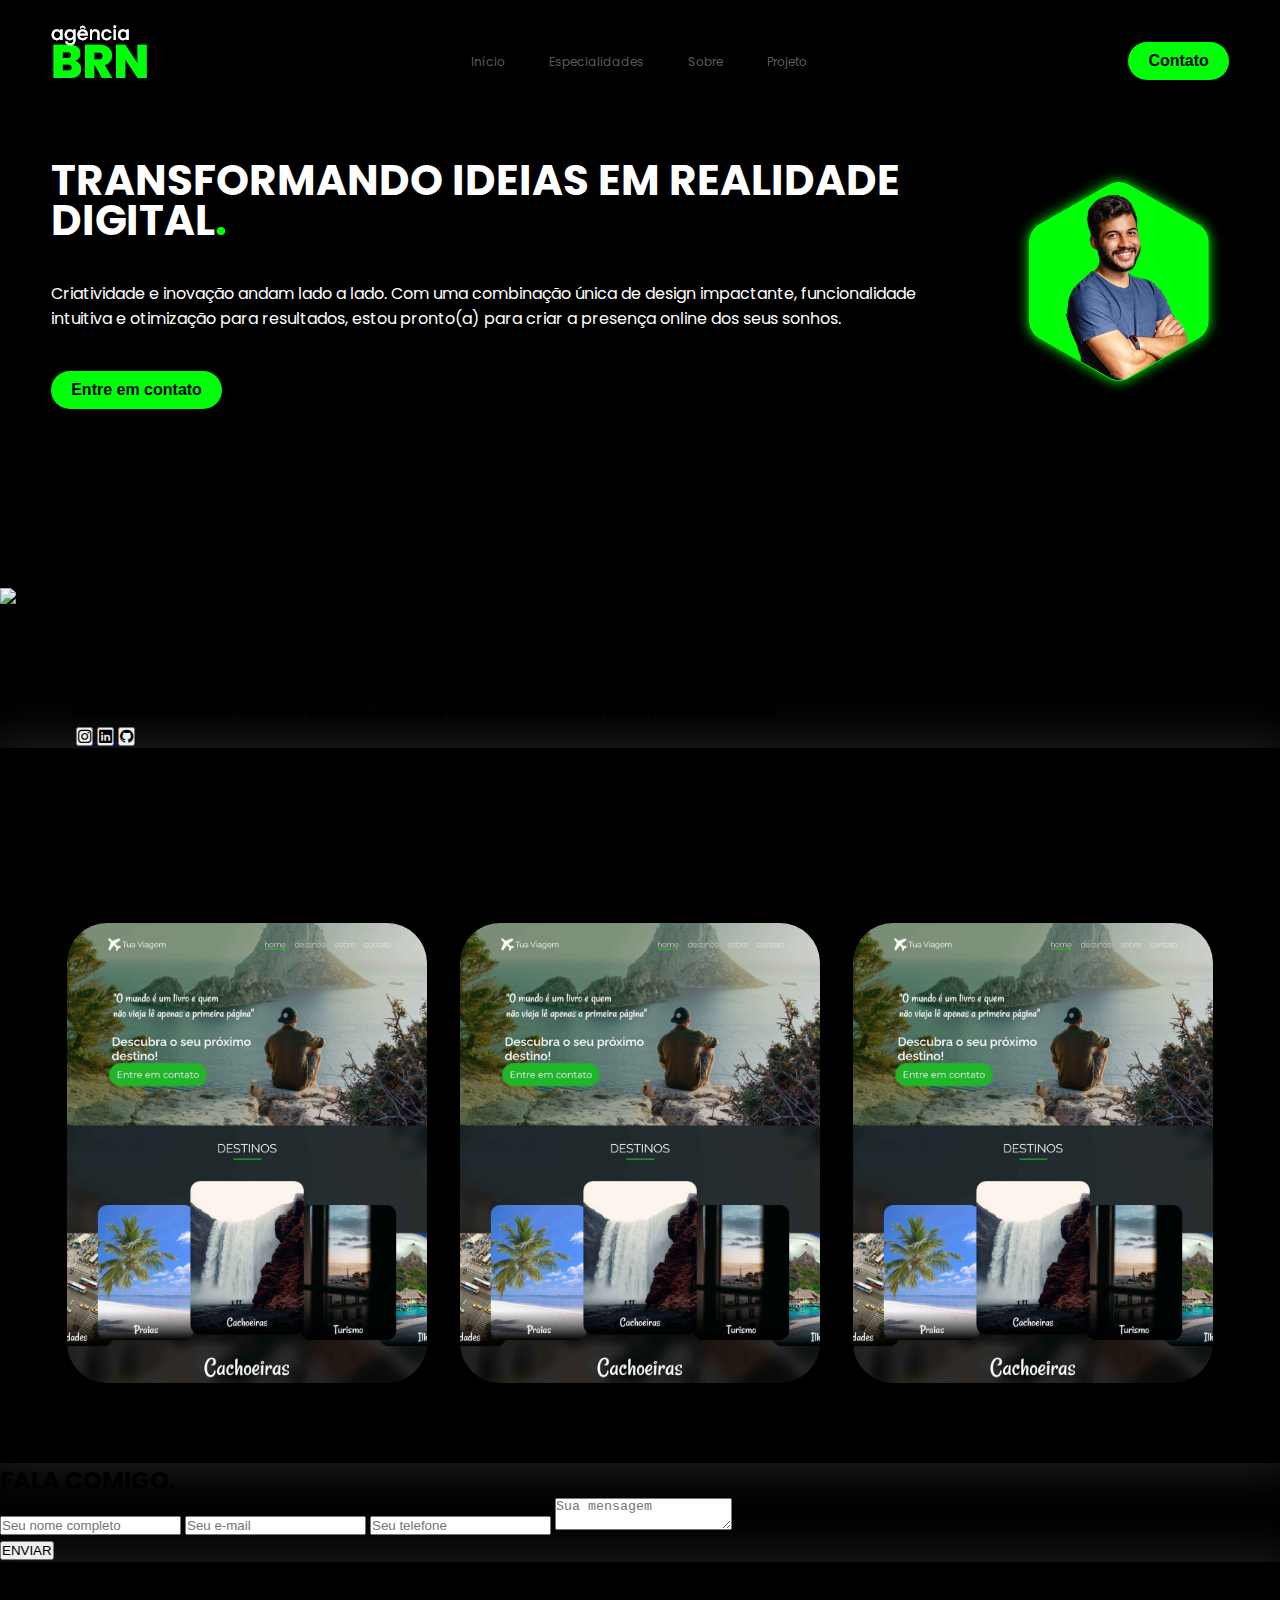
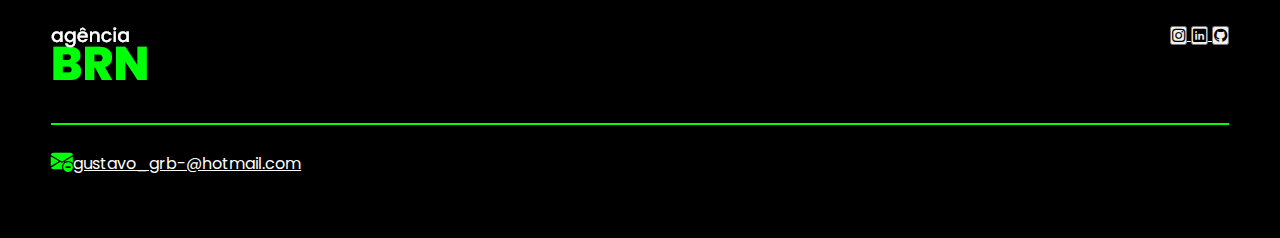
==== index.html @ 536b8225 "finalizando o footer" ====
<!DOCTYPE html>
<html lang="pt-br">
<head>
    <meta charset="UTF-8">
    <meta name="viewport" content="width=device-width, initial-scale=1.0">
    <title>Agência BRN</title>
    <!--BOOTSTRAP-->
    <link rel="stylesheet" href="https://cdn.jsdelivr.net/npm/bootstrap-icons@1.10.5/font/bootstrap-icons.css">
    <!--FIM BOOTSTRAP-->
    <link rel="stylesheet" href="estilo/style.css">
    <link rel="stylesheet" href="estilo/cabecalho.css">
    <link rel="stylesheet" href="estilo/topo_site.css">
    <link rel="stylesheet" href="estilo/especialidades.css">
    <link rel="stylesheet" href="estilo/sobre.css">
    <link rel="stylesheet" href="estilo/portfolio.css">
    <link rel="stylesheet" href="estilo/formulario.css">
    <link rel="stylesheet" href="estilo/rodape.css">
</head>
<body>
    <header>
        <div class="interface">
            <div class="interface_logo">
                <a href="#" class="interface_logo_img">
                    <img src="images/logo.png" alt="Logo da BRN">
                </a>
            </div> <!-- logo -->

            <nav class="interface_menu_desktop">
                <ul>
                    <li><a href="#">Início</a></li>
                    <li><a href="#">Especialidades</a></li>
                    <li><a href="#">Sobre</a></li>
                    <li><a href="#">Projeto</a></li>
                </ul>
            </nav>

            <div class="btn-contato">
                <a href="#">
                    <button>Contato</button>
                </a>
            </div> <!--btn-contato-->

        </div> <!-- Interface-->
    </header>

    <main>
        <section class="topo_do_site">
            <div class="interface">
                <div class="flex">
                    <div class="txt_topo_site">
                        <h1>TRANSFORMANDO IDEIAS EM REALIDADE DIGITAL<span>.</span></h1>
                        <p>Criatividade e inovação andam lado a lado. Com uma combinação única de design impactante, funcionalidade intuitiva e otimização para resultados, estou pronto(a) para criar a presença online dos seus sonhos.</p>

                        <div class="btn-contato">
                            <a href="#">
                                <button>Entre em contato</button>
                            </a>
                        </div> <!--btn-contato-->
                    </div> <!--txt_topo_site-->

                    <div class="img_topo_site">
                        <img src="images/pessoa.png" alt="">
                    </div> <!--img_topo_site-->

                </div> <!-- flex -->
            </div> <!--interface-->
        </section> <!--topo_do_site-->

        <section class="especialidades">
            <div class="interface">
                <h2 class="titulo">MINHAS <span>ESPECIALIDADES.</span></h2>
                <div class="flex">
                    <div class="especialidade_box">
                        <i class="bi bi-code-square"></i>
                        <h3 class="especialidade_box_subtitulo">Website</h3>
                        <p class="especialidade_box_txt">
                            Lorem ipsum dolor sit amet consectetur adipisicing elit. Tempore, nulla rem dolore inventore delectus at.
                        </p>
                    </div> <!--especialidade_box-->

                    <div class="especialidade_box">
                        <i class="bi bi-cart"></i>
                        <h3 class="especialidade_box_subtitulo">Loja online</h3>
                        <p class="especialidade_box_txt">
                            Lorem ipsum dolor sit amet consectetur adipisicing elit. Tempore, nulla rem dolore inventore delectus at.
                        </p>
                    </div> <!--especialidade_box-->

                    <div class="especialidade_box">
                        <i class="bi bi-wordpress"></i>
                        <h3 class="especialidade_box_subtitulo">Blog</h3>
                        <p class="especialidade_box_txt">
                            Lorem ipsum dolor sit amet consectetur adipisicing elit. Tempore, nulla rem dolore inventore delectus at.
                        </p>
                    </div> <!--especialidade_box-->

                </div> <!--flex-->
            </div> <!--interface-->
        </section> <!--especialidades-->

        <section class="sobre">
            <div class="interface">
                <div class="flex">
                    <div class="img_sobre">
                        <img src="images/minha-foto.png" alt="foto sorrindo">
                    </div> <!-- img_sobre -->
                    <div class="txt_sobre">
                        <h2 class="txt_sobre_subtitulo">MUITO PRAZER, <span>SOU GUSTAVO BENTO.</span></h2>
                        <p>Lorem, ipsum dolor sit amet consectetur adipisicing elit. Veritatis dolorum quaerat non officiis modi, voluptas aliquid repudiandae cumque maxime quisquam provident temporibus fuga quasi.</p>
                        <p>Lorem ipsum dolor, sit amet consectetur adipisicing elit. Assumenda voluptatem cum soluta sequi, quis doloremque ducimus mollitia perspiciatis est labore, consectetur vero temporibus, debitis quasi accusantium rem voluptate aut animi.</p>
                        <div class="btn_social">
                            <a href="https://www.instagram.com/gustavobentto_/" target="_blank">
                                <button><i class="bi bi-instagram"></i></button>
                            </a>
                            <a href="https://www.linkedin.com/in/gustavo-bento/" target="_blank">
                                <button><i class="bi bi-linkedin"></i></button>
                            </a>
                            <a href="https://github.com/gustavobento" target="_blank">
                                <button><i class="bi bi-github"></i></button>
                            </a>
                        </div> <!--btn_social-->
                    </div> <!--txt_sobre-->
                </div> <!--flex-->
            </div> <!--interface-->
        </section> <!--sobre-->

        <section class="portfolio">
            <div class="interface">
                <h2 class="titulo">MEU <span>PORTFÓLIO</span></h2>
                <div class="flex">
                    <div class="img_port" style="background-image: url(images/imagem.jpg);">
                        <div class="overlay">projeto 1</div> <!--overlay-->
                    </div> <!--img_port-->
                    <div class="img_port" style="background-image: url(images/imagem.jpg);">
                        <div class="overlay">projeto 2</div> <!--overlay-->
                    </div> <!--img_port-->
                    <div class="img_port" style="background-image: url(images/imagem.jpg);">
                        <div class="overlay">projeto 3</div> <!--overlay-->
                    </div> <!--img_port-->
                </div> <!--flex-->
            </div> <!--interface-->
        </section> <!--portfolio--> 

        <section class="formulario">
            <div class="interface">
                <h2 class="titulo">FALA <span>COMIGO.</span></h2>
                <form action="">
                    <input type="text" name="" id="" placeholder="Seu nome completo" required>
                    <input type="text" name="" id="" placeholder="Seu e-mail" required>
                    <input type="text" name="" id="" placeholder="Seu telefone">
                    <textarea name="" id="" placeholder="Sua mensagem" required></textarea>
                    <div class="btn_enviar">
                        <input type="submit" value="ENVIAR">
                    </div>
                </form>
            </div> <!--interface-->
        </section> <!--formulário-->

    </main>

    <footer class="rodape">
        <div class="interface">
            <div class="line_footer">
                <div class="flex">
                    <div class="line_footer_logo">
                        <img src="images/logo.png" alt="logotipo da BRN">
                    </div> <!--line_footer_logo-->
                    <div class="btn_social">
                        <a href="https://www.instagram.com/gustavobentto_/" target="_blank">
                            <button><i class="bi bi-instagram"></i></button>
                        </a>
                        <a href="https://www.linkedin.com/in/gustavo-bento/" target="_blank">
                            <button><i class="bi bi-linkedin"></i></button>
                        </a>
                        <a href="https://github.com/gustavobento" target="_blank">
                            <button><i class="bi bi-github"></i></button>
                        </a>
                    </div> <!--btn_social-->
                </div> <!--flex-->

            </div> <!--line_footer-->

            <div class="line_footer borda">
                <p class="line_footer_txt">
                    <i class="bi bi-envelope-dash-fill"></i><a href="mailto:gustavo_grb-@hotmail.com">gustavo_grb-@hotmail.com</a>
                </p>
            </div> <!--line_footer-->

        </div> <!--interface-->
    </footer>
    
</body>
</html>
---- estilo/style.css ----
/* ESTILO GERAL */

@import url('https://fonts.googleapis.com/css2?family=Poppins:ital,wght@0,100;0,200;0,300;0,400;0,500;0,600;0,700;0,800;0,900;1,100;1,200;1,300;1,400;1,500;1,600;1,700;1,800;1,900&display=swap');

* {
    padding: 0;
    margin: 0;
    box-sizing: border-box;
}

body {
    background-color: black;
    height: 100vh;
    font-family: 'Poppins', sans-serif;
}

.interface {
    max-width: 1280px;
    margin: 0 auto;
}

.btn-contato button {
    padding: 10px 20px;
    font-size: 16px;
    font-weight: 600;
    background-color: #00FF08;
    border: 0;
    border-radius: 30px;
    cursor: pointer;
    transition: .2s;
}

.btn-contato button:hover {
    box-shadow: 0px 0px 8px #00ff08;
    transform: scale(1.05);
}

.flex {
    display: flex;
}

/* ESTILO DO CABEÇALHO */

header {
    padding: 20px 4%;
}

header > .interface {
    display: flex;
    align-items: center;
    justify-content: space-between;
}

header a {
    display: inline-block;
    color: #5c5c5c;
    text-decoration: none;
    transition: .2s;
}

header a:hover {
    color: #FFF;
    transform: scale(1.05);
}

header nav ul li {
    display: inline-block;
    padding: 0 20px;
    font-size: 12px;
}
---- estilo/topo_site.css ----
/* TOPO DO SITE */

.topo_do_site {
    padding: 40px 4%;
}

.topo_do_site .flex {
    color: white;
    justify-content: center;
    align-items: center;
    gap: 90px;
}

.txt_topo_site h1 {
    font-size: 42px;
    line-height: 40px;
}

.txt_topo_site span {
    color: #00FF08;
}

.txt_topo_site p {
    margin: 40px 0;
}

.img_topo_site img {
    width: 220px;
}

.img_topo_site img {
    position: relative;
    animation: flutuar 2s ease-in-out infinite alternate;
}

@keyframes flutuar {
    0% {
        top: 0;
    }
    100% {
        top: 30px;
    }
}
---- estilo/portfolio.css ----
.portfolio {
    padding: 80px 4%;
    box-shadow: 0 0 40px 10px #ffffff1d;
}

.portfolio .flex {
    justify-content: space-around;
    margin-top: 60px;
}

.img_port {
    position: relative;
    width: 360px;
    height: 460px;
    background-size: cover;
    background-position: 100% 0%;
    border-radius: 40px;
    cursor: pointer;
    transition: 8s;
}

.img_port:hover {
    background-position: 100% 100%;
}

.overlay {
    position: absolute;
    top: 0;
    left: 0;
    width: 100%;
    height: 100%;
    background-color: #000000b8;
    border-radius: 40px;
    display: flex;
    align-items: center;
    justify-content: center;
    font-size: 24px;
    font-weight: 600;
    color: #fff;
    opacity: 0;
    transition: .5s;
}

.overlay:hover {
    opacity: 1;
}
---- estilo/rodape.css ----
/* ESTILO RODAPÉ */

.rodape {
    padding: 40px 4%;
    box-shadow: 0 0 40px 10px #ffffff1d;
}

.rodape .flex {
    justify-content: space-between;
}

.line_footer {
    padding: 20px 0;
    
}

.borda {
    border-top: 2px solid #00FF08;
}

.line_footer p i{
    color: #00FF08;
    font-size: 22px;
}

.line_footer a {
    color: #fff;
}
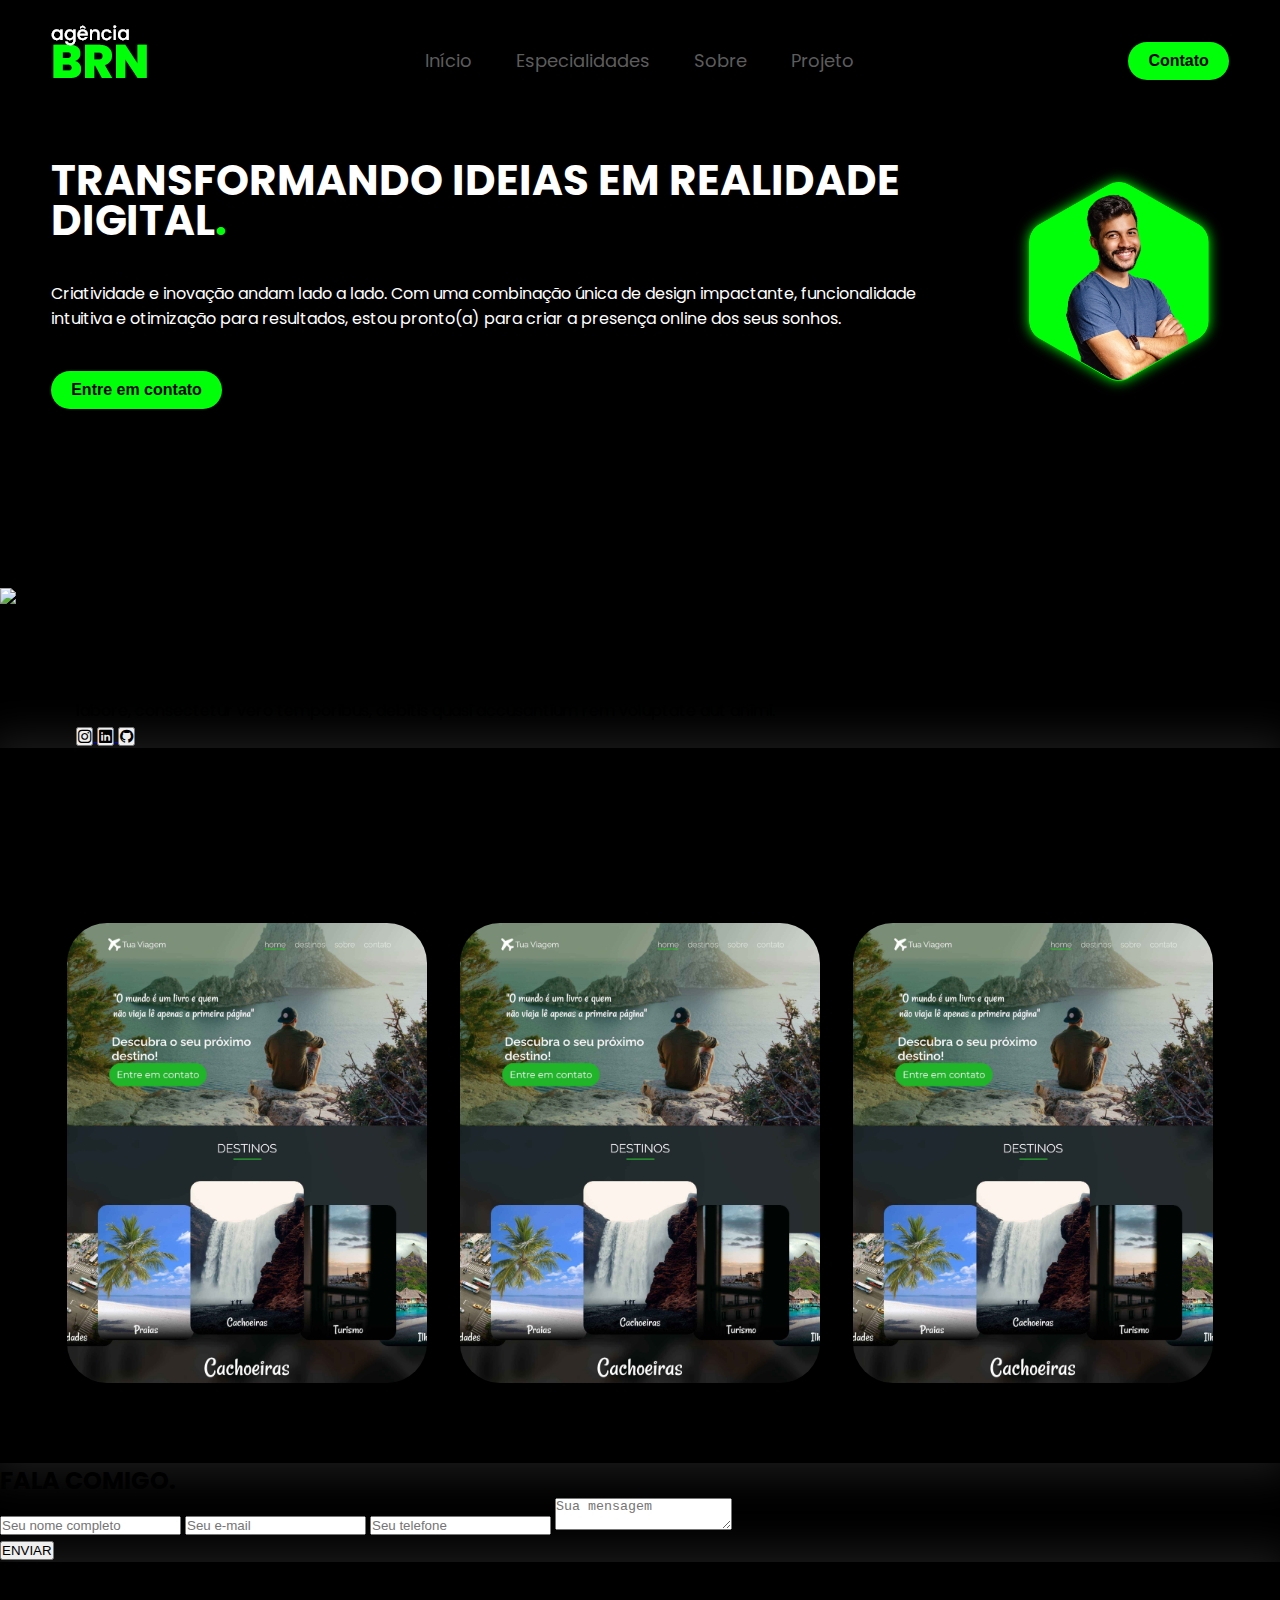
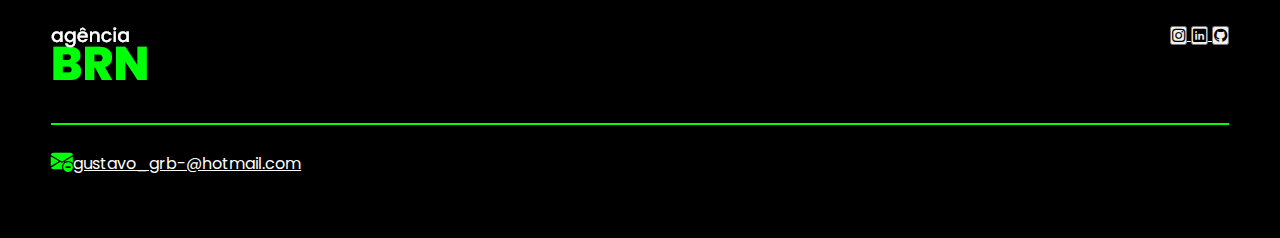
==== commit 69659f73: "menu mobile" ====
--- a/index.html
+++ b/index.html
@@ -15,6 +15,9 @@
     <link rel="stylesheet" href="estilo/portfolio.css">
     <link rel="stylesheet" href="estilo/formulario.css">
     <link rel="stylesheet" href="estilo/rodape.css">
+    <link rel="stylesheet" href="estilo/menu_mobile.css">
+    <link rel="stylesheet" href="estilo/responsivo.css">
+    <script src="menu.js" defer></script>
 </head>
 <body>
     <header>
@@ -39,6 +42,28 @@
                     <button>Contato</button>
                 </a>
             </div> <!--btn-contato-->
+
+            <div class="btn_abrir_menu" id="btn_menu">
+                <i class="bi bi-list"></i>
+            </div> <!--btn_abrir_menu-->
+
+            <div class="menu_mobile" id="menu_mobile">
+                <div class="btn_fechar">
+                    <i class="bi bi-x-lg"></i>
+                </div> <!--btn_fechar-->
+                <nav>
+                    <ul>
+                        <li><a href="#">Início</a></li>
+                        <li><a href="#">Especialidades</a></li>
+                        <li><a href="#">Sobre</a></li>
+                        <li><a href="#">Projeto</a></li>
+                        <li><a href="#">Contato</a></li>
+                    </ul>
+                </nav>
+            </div> <!--menu_mobile-->
+            <div class="overlay_menu">
+
+            </div> <!--overlay_menu-->
 
         </div> <!-- Interface-->
     </header>
--- a/estilo/cabecalho.css
+++ b/estilo/cabecalho.css
@@ -0,0 +1,33 @@
+/* ESTILO DO CABEÇALHO */
+
+header {
+    padding: 20px 4%;
+}
+
+header > .interface {
+    display: flex;
+    align-items: center;
+    justify-content: space-between;
+}
+
+header a {
+    display: inline-block;
+    color: #5c5c5c;
+    text-decoration: none;
+    transition: .2s;
+}
+
+header nav ul {
+    list-style-type: none;
+}
+
+header nav.interface_menu_desktop a:hover {
+    color: #FFF;
+    transform: scale(1.05);
+}
+
+header nav.interface_menu_desktop ul li {
+    display: inline-block;
+    padding: 0 20px;
+    font-size: 18px;
+}--- a/estilo/menu_mobile.css
+++ b/estilo/menu_mobile.css
@@ -0,0 +1,65 @@
+.menu_mobile {
+    position: fixed;
+    background-color: #000;
+    height: 100vh;
+    width: 0%;
+    top: 0;
+    right: 0;
+    z-index: 99999;
+    overflow: hidden;
+}
+
+.menu_mobile nav ul {
+    text-align: right;
+}
+
+.menu_mobile nav ul li a {
+    display: block;
+    color: #fff;
+    font-size: 20px;
+    font-weight: 300;
+    padding: 20px 8%;
+    transition: .2s;
+}
+
+.btn_abrir_menu{
+    display: none;
+}
+
+.menu_mobile.abrir_menu {
+    width: 70%;
+}
+
+.menu_mobile.abrir_menu ~ .overlay_menu {
+    display: block;
+}
+
+.menu_mobile nav ul li a:hover {
+    background-color: #00FF08;
+    color: #000;
+}
+
+.btn_fechar {
+    padding: 20px 4%;
+}
+
+.btn_fechar i {
+    color: #00FF08;
+    font-size: 30px;
+}
+
+.btn_abrir_menu {
+    color: #00FF08;
+    font-size: 40px;
+}
+
+.overlay_menu {
+    display: none;
+    position: fixed;
+    background-color: #000000a9;
+    width: 100%;
+    height: 100%;
+    top: 0;
+    left: 0;
+    z-index: 88888;
+}--- a/estilo/responsivo.css
+++ b/estilo/responsivo.css
@@ -0,0 +1,91 @@
+@media screen and (max-width: 1020px) {
+    /* CLASSES GLOBAIS */
+    .flex {
+        flex-direction: column;
+    }
+
+    .titulo {
+        font-size: 34px;
+        line-height: 30px;
+    }
+
+    /* CABEÇALHO */
+    .interface_menu_desktop, .btn-contato {
+        display: none;
+    }
+
+    .btn_abrir_menu {
+        display: block;
+    }
+
+    /* TOPO DO SITE  */
+    .topo_do_site .flex {
+        flex-direction: column-reverse;
+        gap: 40px;
+    }
+
+    .txt_topo_site {
+        padding: 20px 8%;
+    }
+
+    .txt_topo_site h1 {
+        font-size: 30px;
+    }
+
+    .img_topo_site img {
+        width: 100%;
+    }
+
+    /* ESPECIALIDADES  */
+    .especialidades {
+        padding: 40px 8%;
+    }
+
+    /* SOBRE  */
+    .sobre {
+        padding: 80px 8%;
+    }
+
+    .sobre h2 {
+        font-size: 34px;
+        line-height: 35px;
+        text-align: center;
+    }
+
+    .btn_social {
+        text-align: center;
+    }
+
+    .img_sobre img {
+        width: 100%;
+    }
+
+    /* PORTFOLIO  */
+    .portfolio {
+        padding: 80px 8%;
+    }
+
+    .portfolio .flex {
+        gap: 60px;
+    }
+
+    .img_port {
+        width: 100%;
+        max-width: 360px;
+        margin: 0 auto;
+    }
+
+    /* RODAPE  */
+    .rodape .flex {
+        flex-direction: column;
+        gap: 30px;
+    }
+
+    .line_footer {
+        text-align: center;
+    }
+    
+    
+    
+
+}
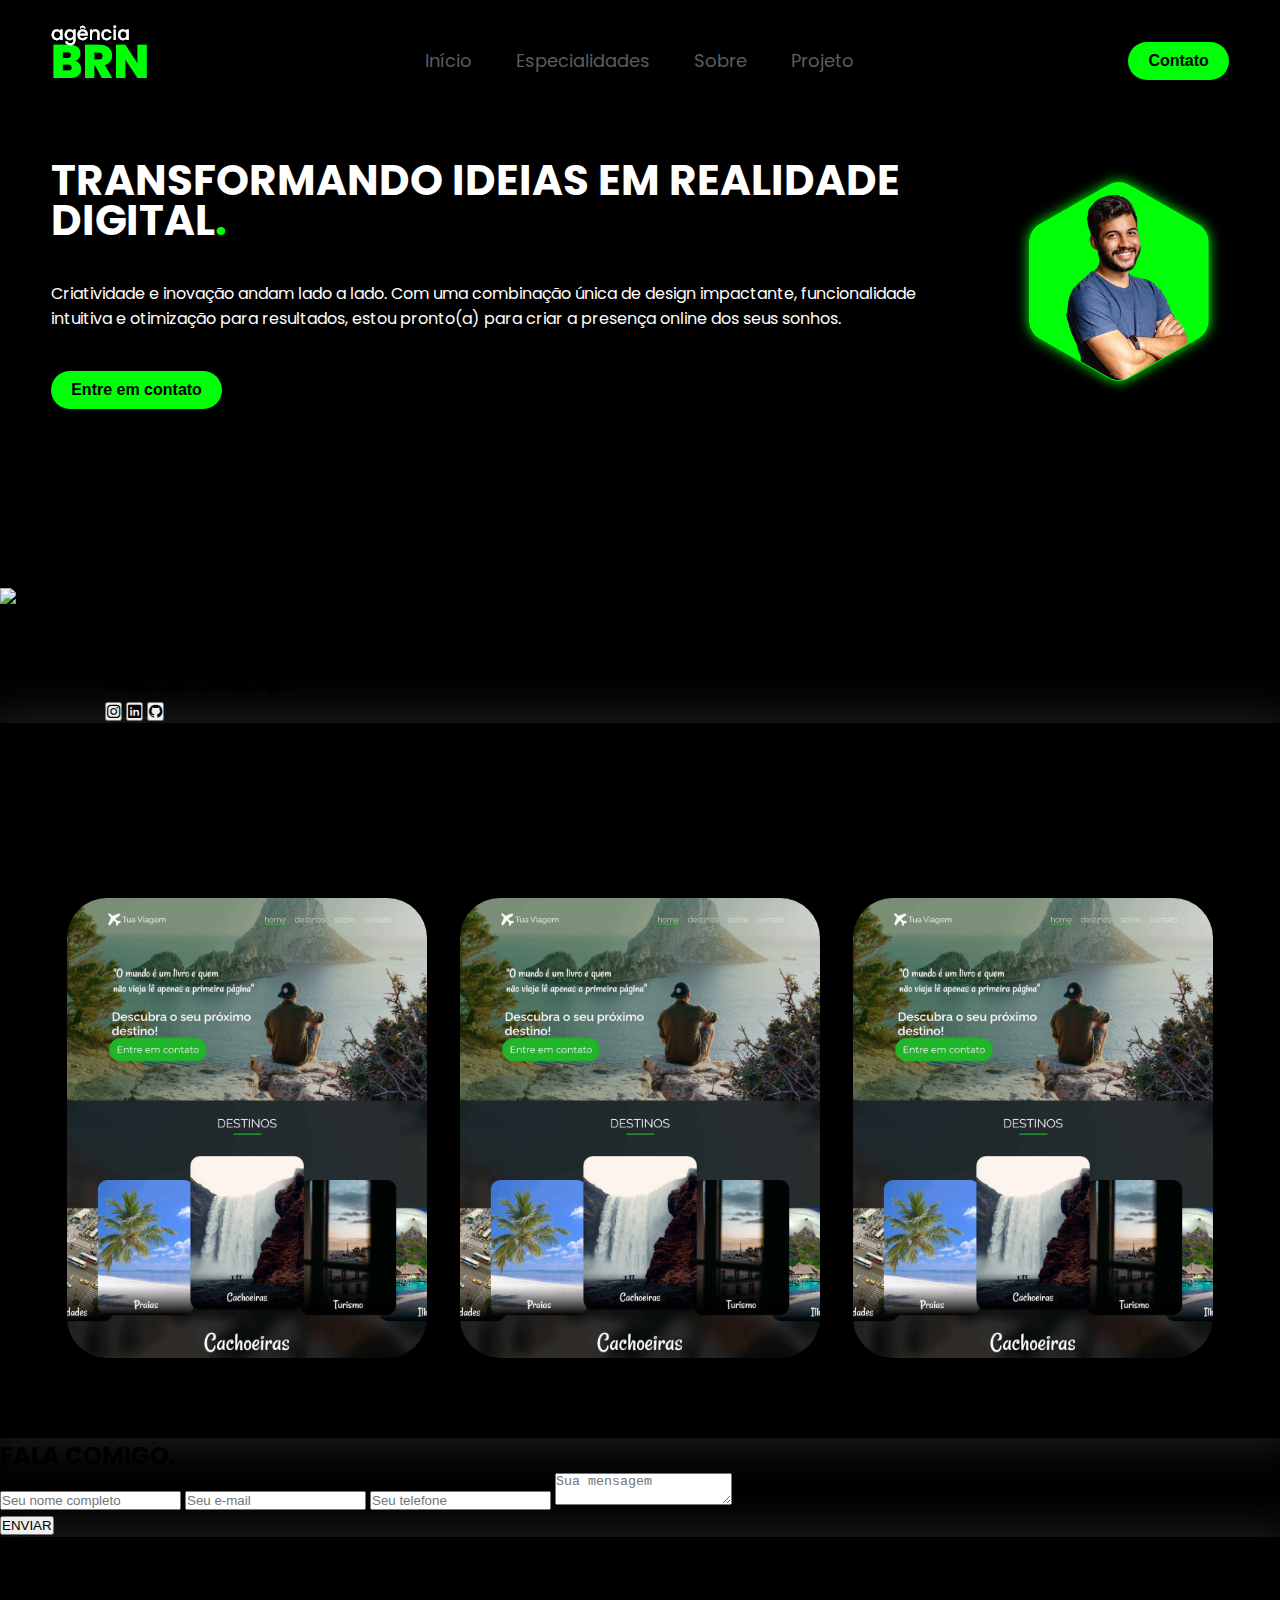
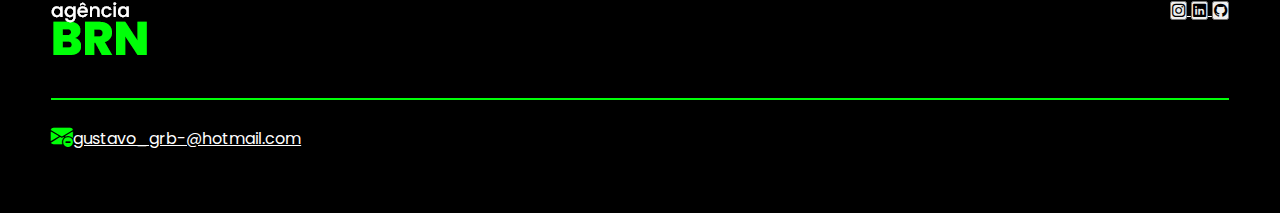
==== commit d443f5a1: "alteração no form" ====
--- a/index.html
+++ b/index.html
@@ -30,15 +30,15 @@
 
             <nav class="interface_menu_desktop">
                 <ul>
-                    <li><a href="#">Início</a></li>
-                    <li><a href="#">Especialidades</a></li>
-                    <li><a href="#">Sobre</a></li>
-                    <li><a href="#">Projeto</a></li>
+                    <li><a href="#topo_do_site">Início</a></li>
+                    <li><a href="#especialidades">Especialidades</a></li>
+                    <li><a href="#sobre">Sobre</a></li>
+                    <li><a href="#projeto">Projeto</a></li>
                 </ul>
             </nav>
 
             <div class="btn-contato">
-                <a href="#">
+                <a href="https://api.whatsapp.com/send?phone=5548991849624" target="_blank">
                     <button>Contato</button>
                 </a>
             </div> <!--btn-contato-->
@@ -53,11 +53,11 @@
                 </div> <!--btn_fechar-->
                 <nav>
                     <ul>
-                        <li><a href="#">Início</a></li>
-                        <li><a href="#">Especialidades</a></li>
-                        <li><a href="#">Sobre</a></li>
-                        <li><a href="#">Projeto</a></li>
-                        <li><a href="#">Contato</a></li>
+                        <li><a href="#topo_do_site">Início</a></li>
+                        <li><a href="#especialidades">Especialidades</a></li>
+                        <li><a href="#sobre">Sobre</a></li>
+                        <li><a href="#projeto">Projeto</a></li>
+                        <li><a href="https://api.whatsapp.com/send?phone=5548991849624" target="_blank">Contato</a></li>
                     </ul>
                 </nav>
             </div> <!--menu_mobile-->
@@ -69,7 +69,7 @@
     </header>
 
     <main>
-        <section class="topo_do_site">
+        <section class="topo_do_site" id="topo_do_site">
             <div class="interface">
                 <div class="flex">
                     <div class="txt_topo_site">
@@ -77,7 +77,7 @@
                         <p>Criatividade e inovação andam lado a lado. Com uma combinação única de design impactante, funcionalidade intuitiva e otimização para resultados, estou pronto(a) para criar a presença online dos seus sonhos.</p>
 
                         <div class="btn-contato">
-                            <a href="#">
+                            <a href="https://api.whatsapp.com/send?phone=5548991849624" target="_blank">
                                 <button>Entre em contato</button>
                             </a>
                         </div> <!--btn-contato-->
@@ -91,7 +91,7 @@
             </div> <!--interface-->
         </section> <!--topo_do_site-->
 
-        <section class="especialidades">
+        <section class="especialidades" id="especialidades">
             <div class="interface">
                 <h2 class="titulo">MINHAS <span>ESPECIALIDADES.</span></h2>
                 <div class="flex">
@@ -123,7 +123,7 @@
             </div> <!--interface-->
         </section> <!--especialidades-->
 
-        <section class="sobre">
+        <section class="sobre" id="sobre">
             <div class="interface">
                 <div class="flex">
                     <div class="img_sobre">
@@ -131,8 +131,8 @@
                     </div> <!-- img_sobre -->
                     <div class="txt_sobre">
                         <h2 class="txt_sobre_subtitulo">MUITO PRAZER, <span>SOU GUSTAVO BENTO.</span></h2>
-                        <p>Lorem, ipsum dolor sit amet consectetur adipisicing elit. Veritatis dolorum quaerat non officiis modi, voluptas aliquid repudiandae cumque maxime quisquam provident temporibus fuga quasi.</p>
-                        <p>Lorem ipsum dolor, sit amet consectetur adipisicing elit. Assumenda voluptatem cum soluta sequi, quis doloremque ducimus mollitia perspiciatis est labore, consectetur vero temporibus, debitis quasi accusantium rem voluptate aut animi.</p>
+                        <p>Eu tenho 21 anos, trabalho atualmente no Supermercado Silveira como Auxiliar Administrativo.</p>
+                        <p>Comecei a estudar programação em março de 2023. Estou me dedicando em tornar um desenvolvedor Front-end. Estou me aprofundando em HTML, CSS e JavaScript.</p>
                         <div class="btn_social">
                             <a href="https://www.instagram.com/gustavobentto_/" target="_blank">
                                 <button><i class="bi bi-instagram"></i></button>
@@ -149,7 +149,7 @@
             </div> <!--interface-->
         </section> <!--sobre-->
 
-        <section class="portfolio">
+        <section class="portfolio" id="projeto">
             <div class="interface">
                 <h2 class="titulo">MEU <span>PORTFÓLIO</span></h2>
                 <div class="flex">
@@ -169,10 +169,10 @@
         <section class="formulario">
             <div class="interface">
                 <h2 class="titulo">FALA <span>COMIGO.</span></h2>
-                <form action="">
-                    <input type="text" name="" id="" placeholder="Seu nome completo" required>
-                    <input type="text" name="" id="" placeholder="Seu e-mail" required>
-                    <input type="text" name="" id="" placeholder="Seu telefone">
+                <form action="https://formsubmit.co/gustavo_grb-@hotmail.com" method="post">
+                    <input type="text" name="" id="" placeholder="Seu nome completo" required autocomplete="name">
+                    <input type="email" name="" id="" placeholder="Seu e-mail" required autocomplete="email">
+                    <input type="tel" name="" id="" placeholder="Seu telefone" autocomplete="tel-national">
                     <textarea name="" id="" placeholder="Sua mensagem" required></textarea>
                     <div class="btn_enviar">
                         <input type="submit" value="ENVIAR">
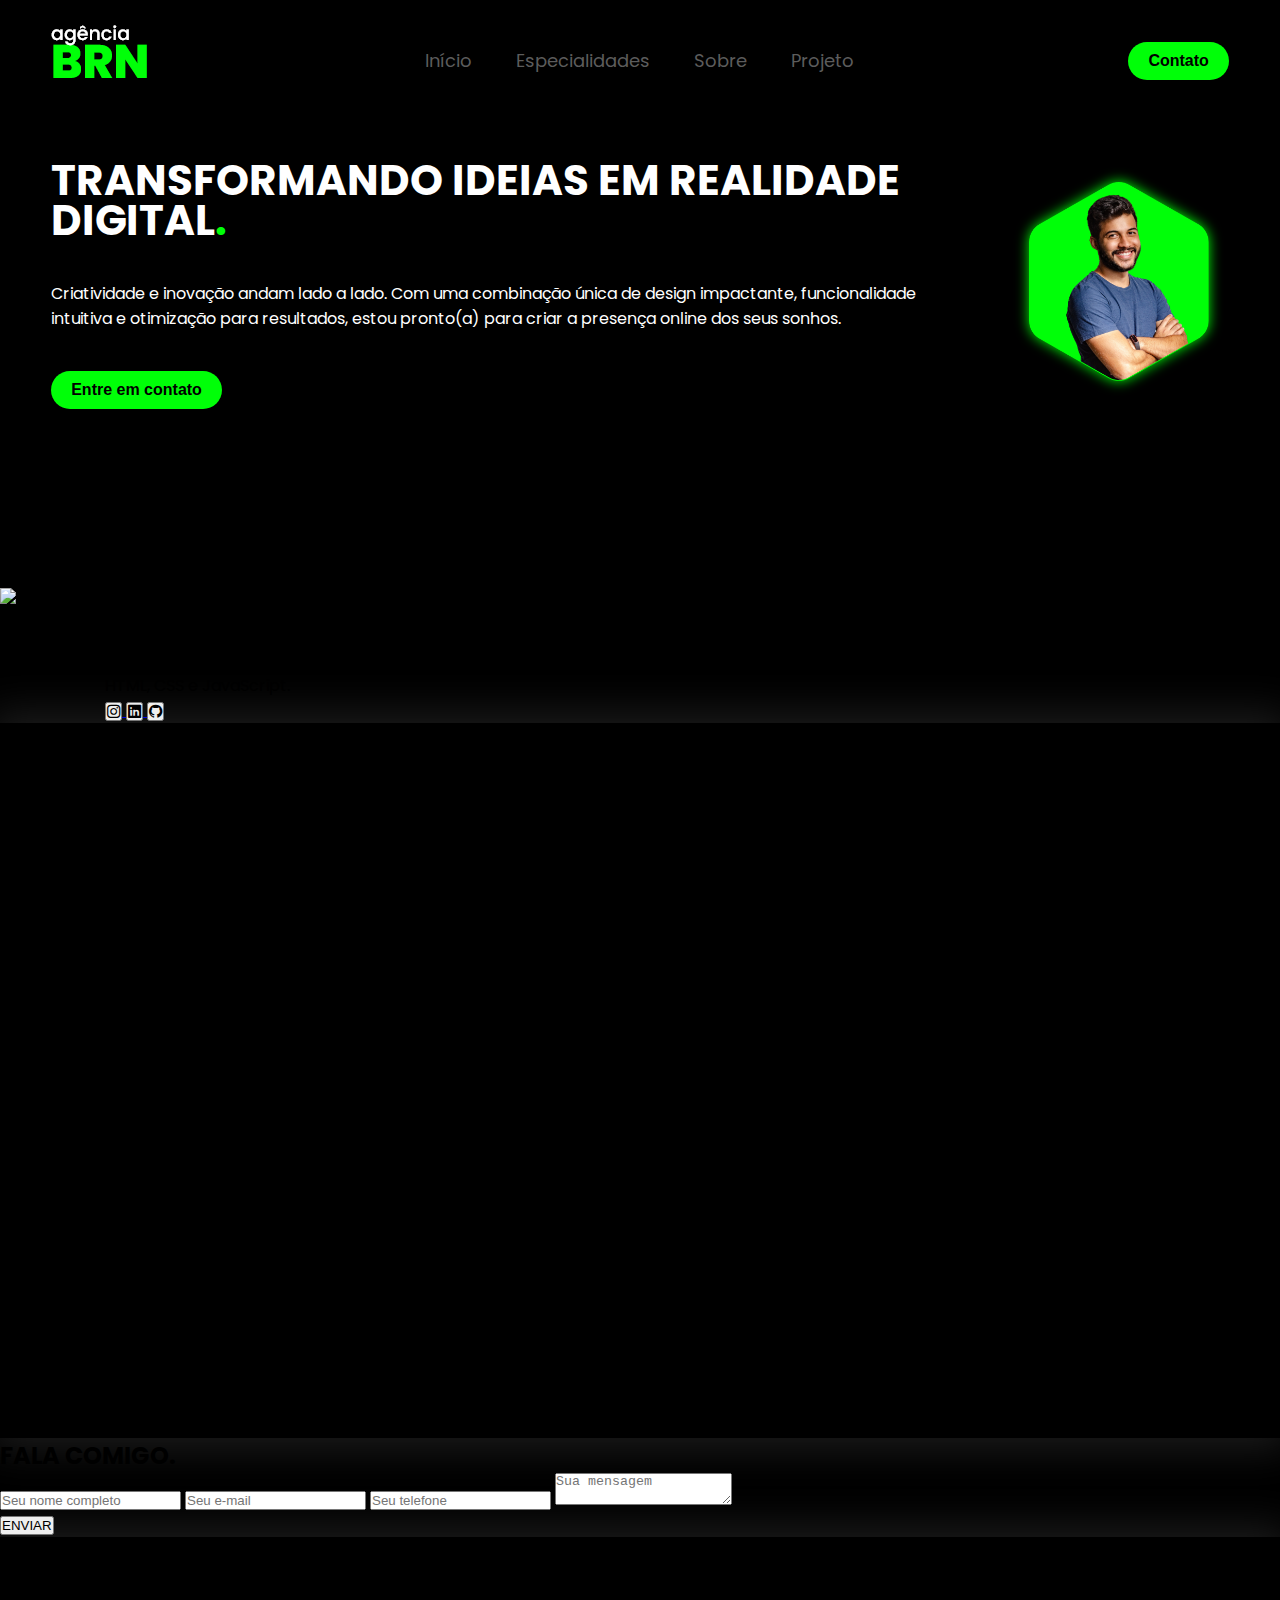
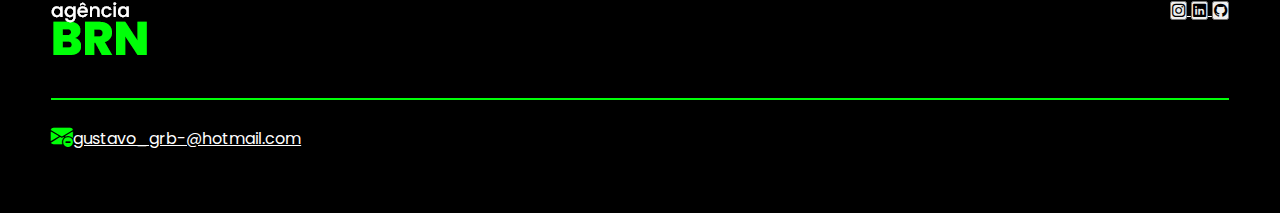
==== commit 9bb00957: "colocando favicon" ====
--- a/index.html
+++ b/index.html
@@ -7,6 +7,7 @@
     <!--BOOTSTRAP-->
     <link rel="stylesheet" href="https://cdn.jsdelivr.net/npm/bootstrap-icons@1.10.5/font/bootstrap-icons.css">
     <!--FIM BOOTSTRAP-->
+    <link rel="shortcut icon" href="images/favicon-32x32.png" type="image/x-icon">
     <link rel="stylesheet" href="estilo/style.css">
     <link rel="stylesheet" href="estilo/cabecalho.css">
     <link rel="stylesheet" href="estilo/topo_site.css">
@@ -153,13 +154,13 @@
             <div class="interface">
                 <h2 class="titulo">MEU <span>PORTFÓLIO</span></h2>
                 <div class="flex">
-                    <div class="img_port" style="background-image: url(images/imagem.jpg);">
+                    <div class="img_port" style="background-image: url(images/cordel.png);">
                         <div class="overlay">projeto 1</div> <!--overlay-->
                     </div> <!--img_port-->
-                    <div class="img_port" style="background-image: url(images/imagem.jpg);">
+                    <div class="img_port" style="background-image: url(images/alura-cast.png);">
                         <div class="overlay">projeto 2</div> <!--overlay-->
                     </div> <!--img_port-->
-                    <div class="img_port" style="background-image: url(images/imagem.jpg);">
+                    <div class="img_port" style="background-image: url(images/aluraplay.png);">
                         <div class="overlay">projeto 3</div> <!--overlay-->
                     </div> <!--img_port-->
                 </div> <!--flex-->
@@ -169,13 +170,17 @@
         <section class="formulario">
             <div class="interface">
                 <h2 class="titulo">FALA <span>COMIGO.</span></h2>
-                <form action="https://formsubmit.co/gustavo_grb-@hotmail.com" method="post">
-                    <input type="text" name="" id="" placeholder="Seu nome completo" required autocomplete="name">
-                    <input type="email" name="" id="" placeholder="Seu e-mail" required autocomplete="email">
-                    <input type="tel" name="" id="" placeholder="Seu telefone" autocomplete="tel-national">
-                    <textarea name="" id="" placeholder="Sua mensagem" required></textarea>
+                <form action="https://api.staticforms.xyz/submit" method="post">
+                    <!-- envio de formulario  -->
+                    <input type="hidden" name="accessKey" value="a976fadf-cde9-440c-bd45-55ddf694c492">
+                    <input type="hidden" name="redirectTo" value="https://gustavobento.github.io/portfolio/">
+                    <!-- envio de formulario  -->
+                    <input type="text" name="name" id="" placeholder="Seu nome completo" required autocomplete="name">
+                    <input type="email" name="email" id="" placeholder="Seu e-mail" required autocomplete="email">
+                    <input type="tel" name="phone" id="" placeholder="Seu telefone" autocomplete="tel-national">
+                    <textarea name="message" id="" placeholder="Sua mensagem" required></textarea>
                     <div class="btn_enviar">
-                        <input type="submit" value="ENVIAR">
+                        <input type="submit" value="ENVIAR" class="btn_enviar_input">
                     </div>
                 </form>
             </div> <!--interface-->
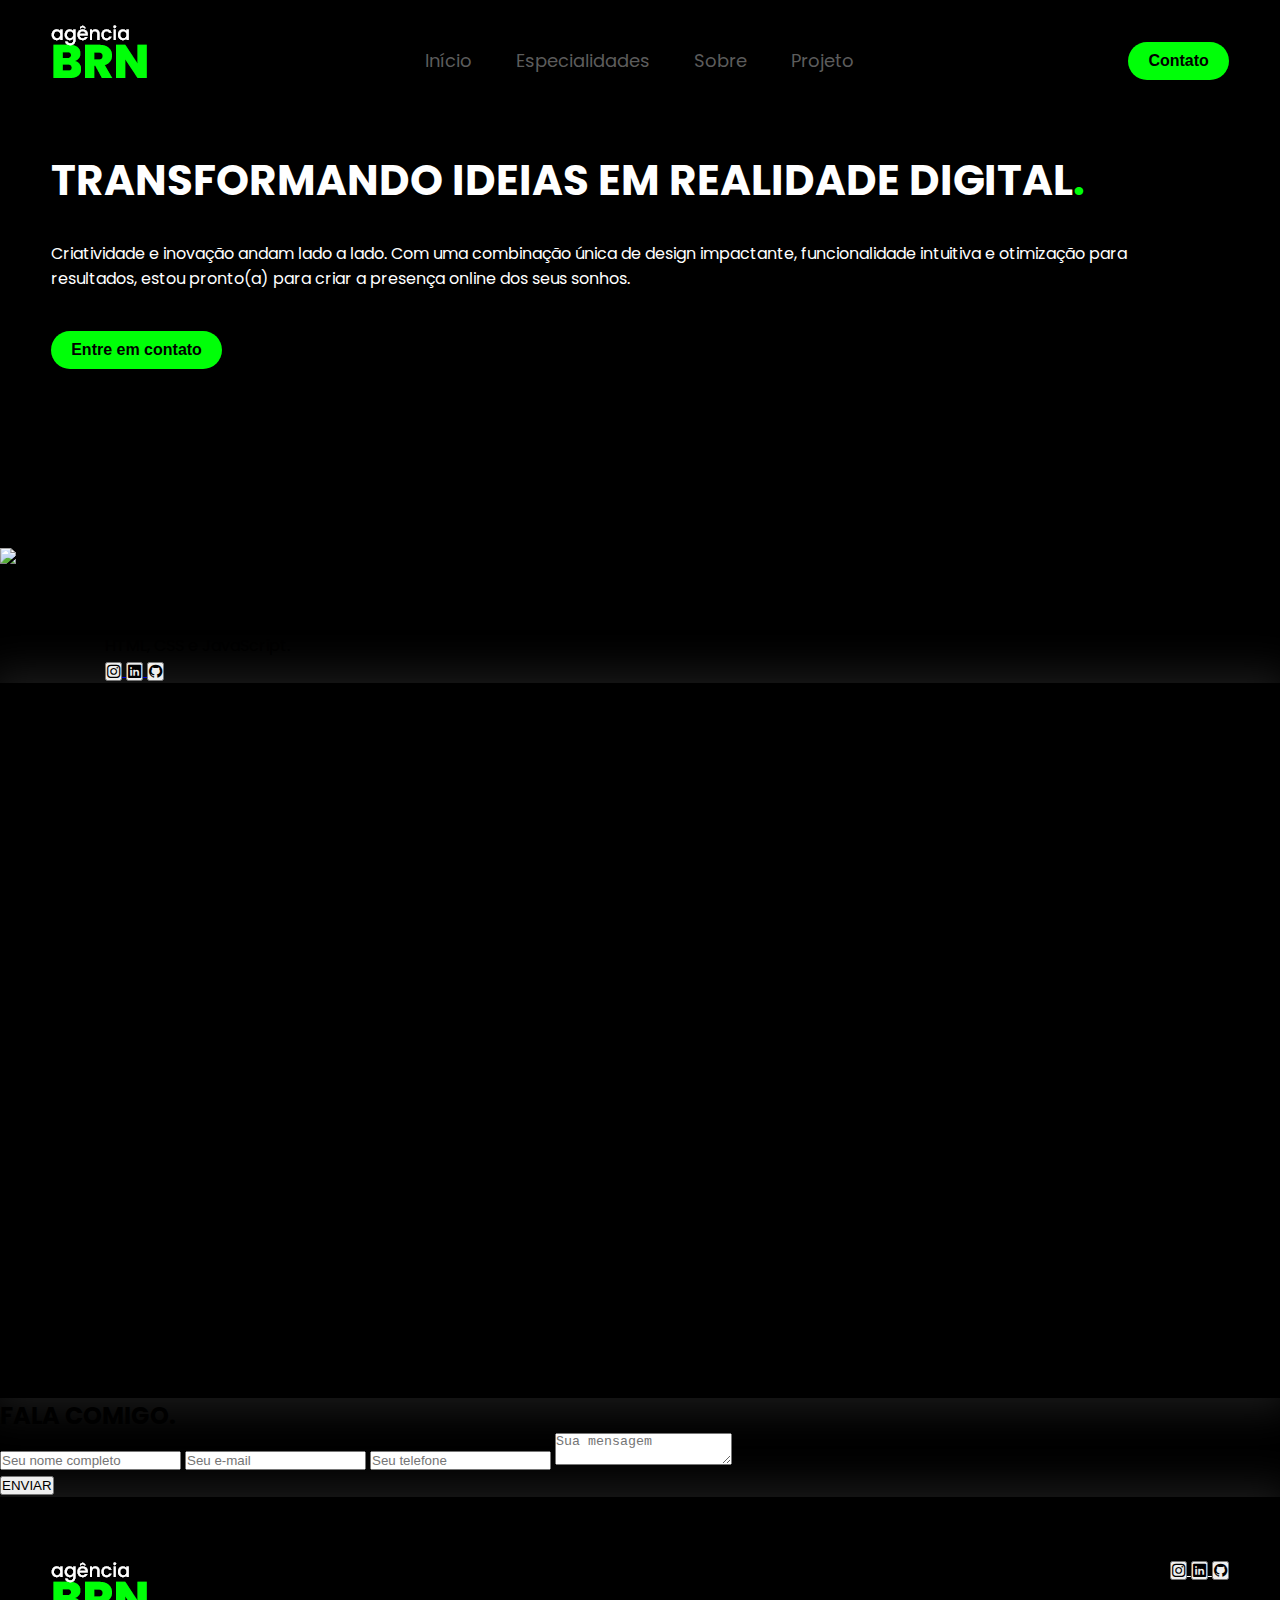
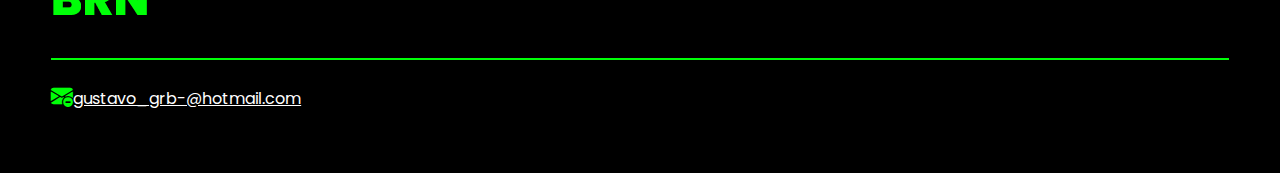
==== commit 6cef887b: "importando foto" ====
--- a/index.html
+++ b/index.html
@@ -85,7 +85,7 @@
                     </div> <!--txt_topo_site-->
 
                     <div class="img_topo_site">
-                        <img src="images/pessoa.png" alt="">
+                        <img src="images/f" alt="">
                     </div> <!--img_topo_site-->
 
                 </div> <!-- flex -->
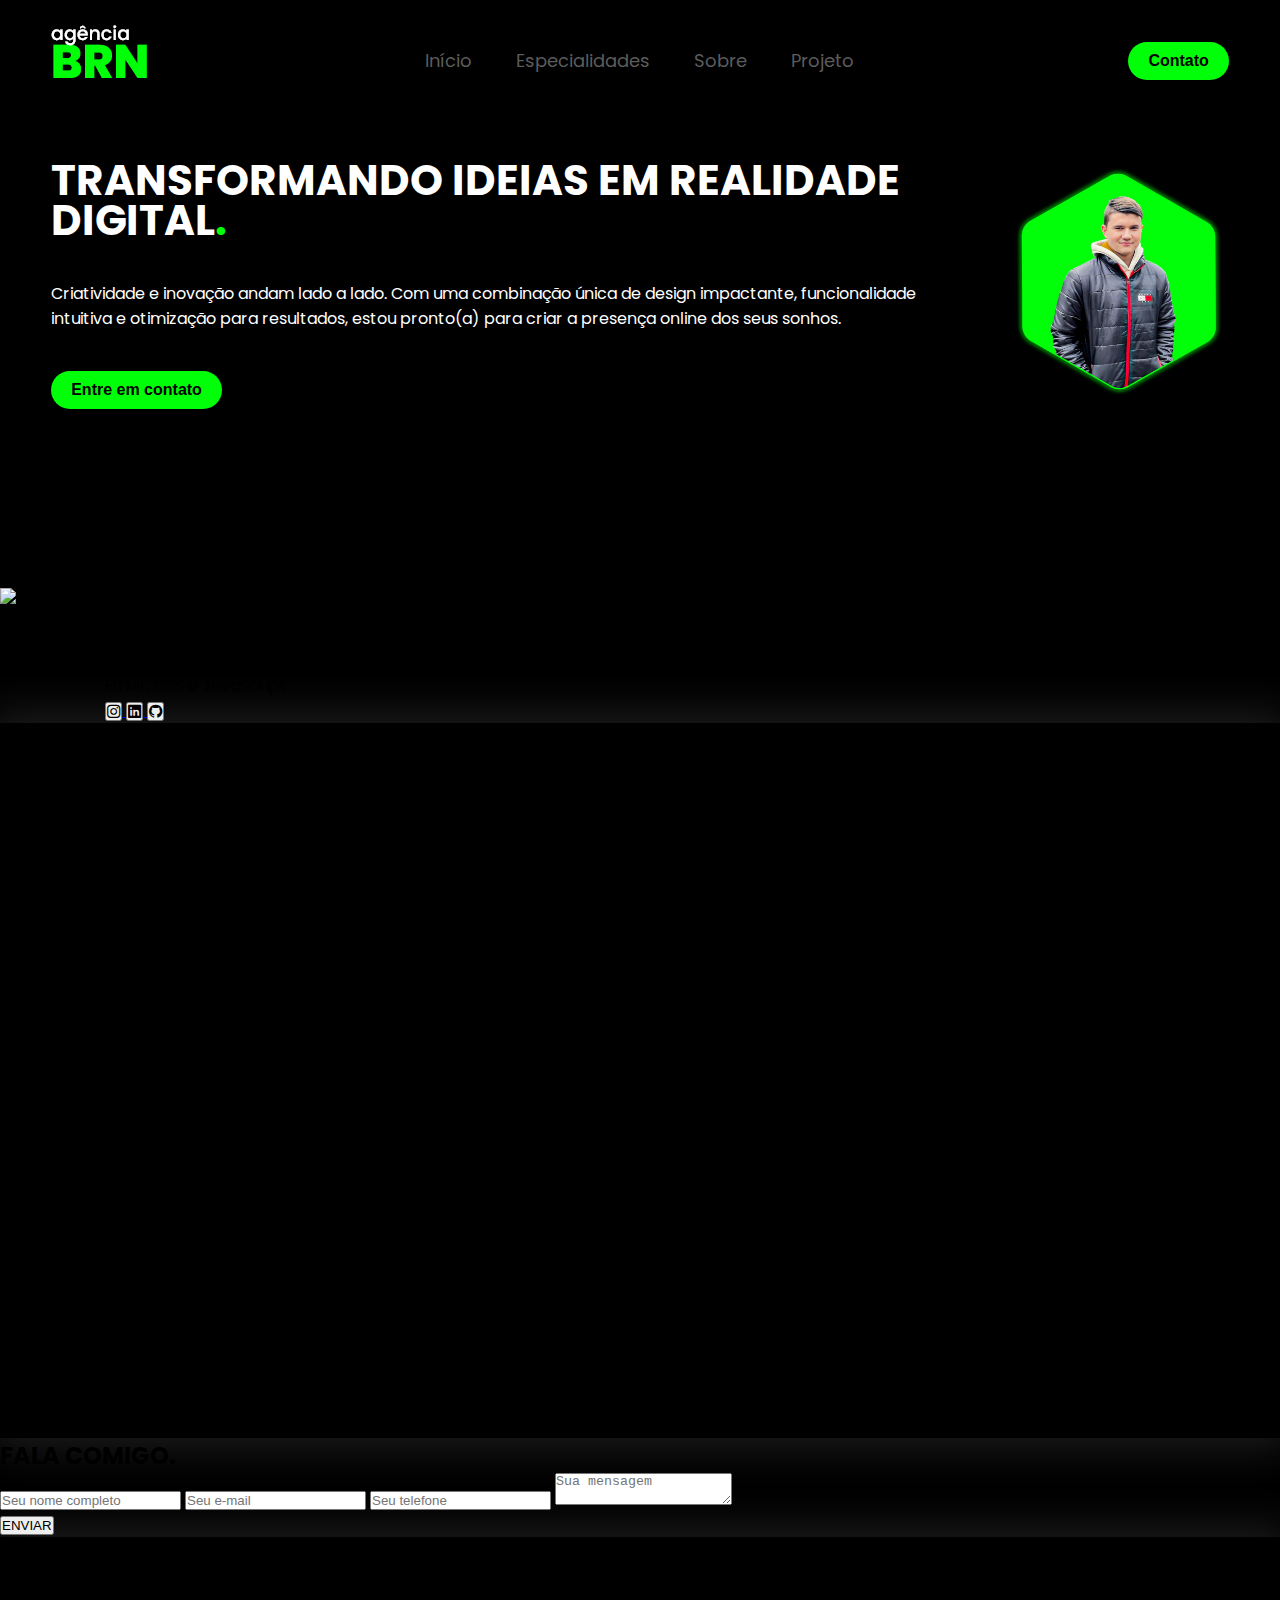
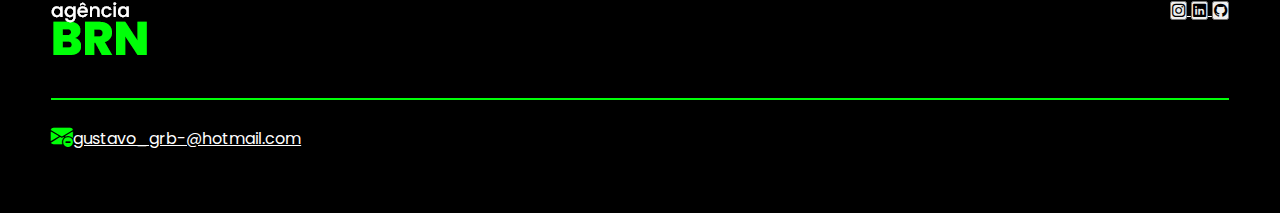
==== commit e2c2cd18: "alterando imagem" ====
--- a/index.html
+++ b/index.html
@@ -85,7 +85,7 @@
                     </div> <!--txt_topo_site-->
 
                     <div class="img_topo_site">
-                        <img src="images/f" alt="">
+                        <img src="images/foto-flutuando2.png" alt="">
                     </div> <!--img_topo_site-->
 
                 </div> <!-- flex -->
